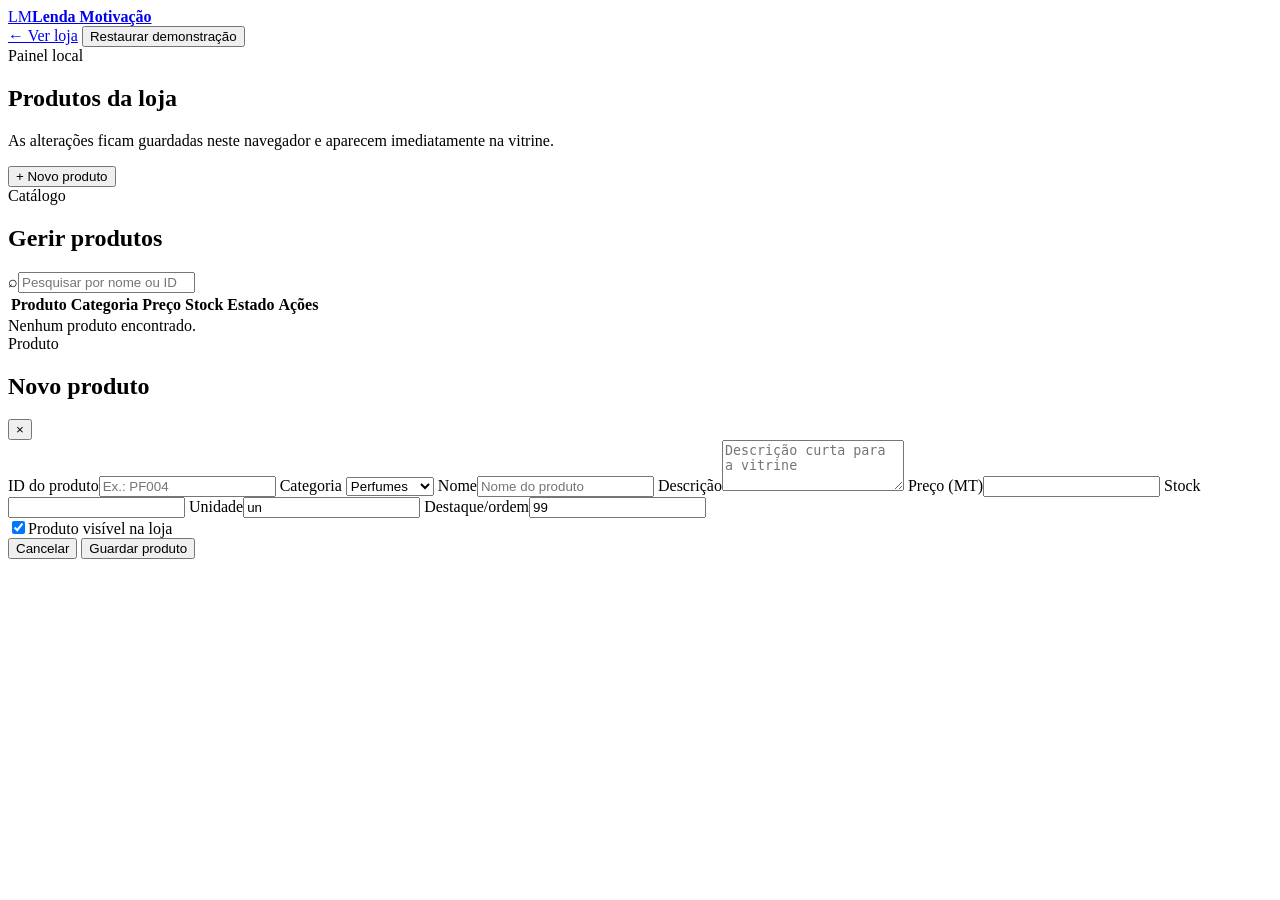
==== pages/admin.html @ 75908d4a "Cria painel administrativo da loja" ====
<!DOCTYPE html>
<html lang="pt-MZ">
<head>
  <meta charset="UTF-8" />
  <meta name="viewport" content="width=device-width, initial-scale=1.0" />
  <title>Painel — Lenda Motivação Store</title>
  <link rel="stylesheet" href="../css/admin.css" />
</head>
<body>
  <header class="admin-header">
    <div class="container header-inner">
      <a class="brand" href="../index.html"><span>LM</span><strong>Lenda Motivação</strong></a>
      <div class="header-actions">
        <a class="ghost-btn" href="../index.html">← Ver loja</a>
        <button class="danger-link" id="resetBtn" type="button">Restaurar demonstração</button>
      </div>
    </div>
  </header>

  <main class="container admin-main">
    <section class="intro">
      <div>
        <span class="eyebrow">Painel local</span>
        <h1>Produtos da loja</h1>
        <p>As alterações ficam guardadas neste navegador e aparecem imediatamente na vitrine.</p>
      </div>
      <button class="primary-btn" id="newProductBtn" type="button">+ Novo produto</button>
    </section>

    <section class="stats" id="stats"></section>

    <section class="panel">
      <div class="panel-head">
        <div>
          <span class="eyebrow">Catálogo</span>
          <h2>Gerir produtos</h2>
        </div>
        <label class="search-box"><span>⌕</span><input id="searchInput" type="search" placeholder="Pesquisar por nome ou ID..." /></label>
      </div>

      <div class="table-wrap">
        <table>
          <thead>
            <tr>
              <th>Produto</th>
              <th>Categoria</th>
              <th>Preço</th>
              <th>Stock</th>
              <th>Estado</th>
              <th>Ações</th>
            </tr>
          </thead>
          <tbody id="productRows"></tbody>
        </table>
      </div>
      <div class="empty hidden" id="emptyState">Nenhum produto encontrado.</div>
    </section>
  </main>

  <div class="modal-overlay" id="modalOverlay">
    <section class="modal" role="dialog" aria-modal="true" aria-labelledby="formTitle">
      <div class="modal-head">
        <div><span class="eyebrow">Produto</span><h2 id="formTitle">Novo produto</h2></div>
        <button class="close-btn" id="closeModalBtn" type="button">×</button>
      </div>

      <form id="productForm">
        <input type="hidden" id="originalId" />
        <div class="form-grid">
          <label>ID do produto<input id="productId" required maxlength="20" placeholder="Ex.: PF004" /></label>
          <label>Categoria
            <select id="category" required>
              <option value="perfumes">Perfumes</option>
              <option value="cremes">Cremes</option>
              <option value="acessorios">Acessórios</option>
              <option value="celulares">Celulares</option>
            </select>
          </label>
          <label class="span-2">Nome<input id="name" required maxlength="100" placeholder="Nome do produto" /></label>
          <label class="span-2">Descrição<textarea id="description" rows="3" maxlength="240" placeholder="Descrição curta para a vitrine"></textarea></label>
          <label>Preço (MT)<input id="price" type="number" min="0" step="1" required /></label>
          <label>Stock<input id="stock" type="number" min="0" step="1" required /></label>
          <label>Unidade<input id="unit" value="un" maxlength="10" /></label>
          <label>Destaque/ordem<input id="featured" type="number" min="1" step="1" value="99" /></label>
        </div>
        <label class="switch-row"><input id="active" type="checkbox" checked /><span>Produto visível na loja</span></label>
        <div class="form-actions">
          <button class="ghost-btn" id="cancelBtn" type="button">Cancelar</button>
          <button class="primary-btn" type="submit">Guardar produto</button>
        </div>
      </form>
    </section>
  </div>

  <div class="toast" id="toast"></div>
  <script src="../js/admin.js"></script>
</body>
</html>
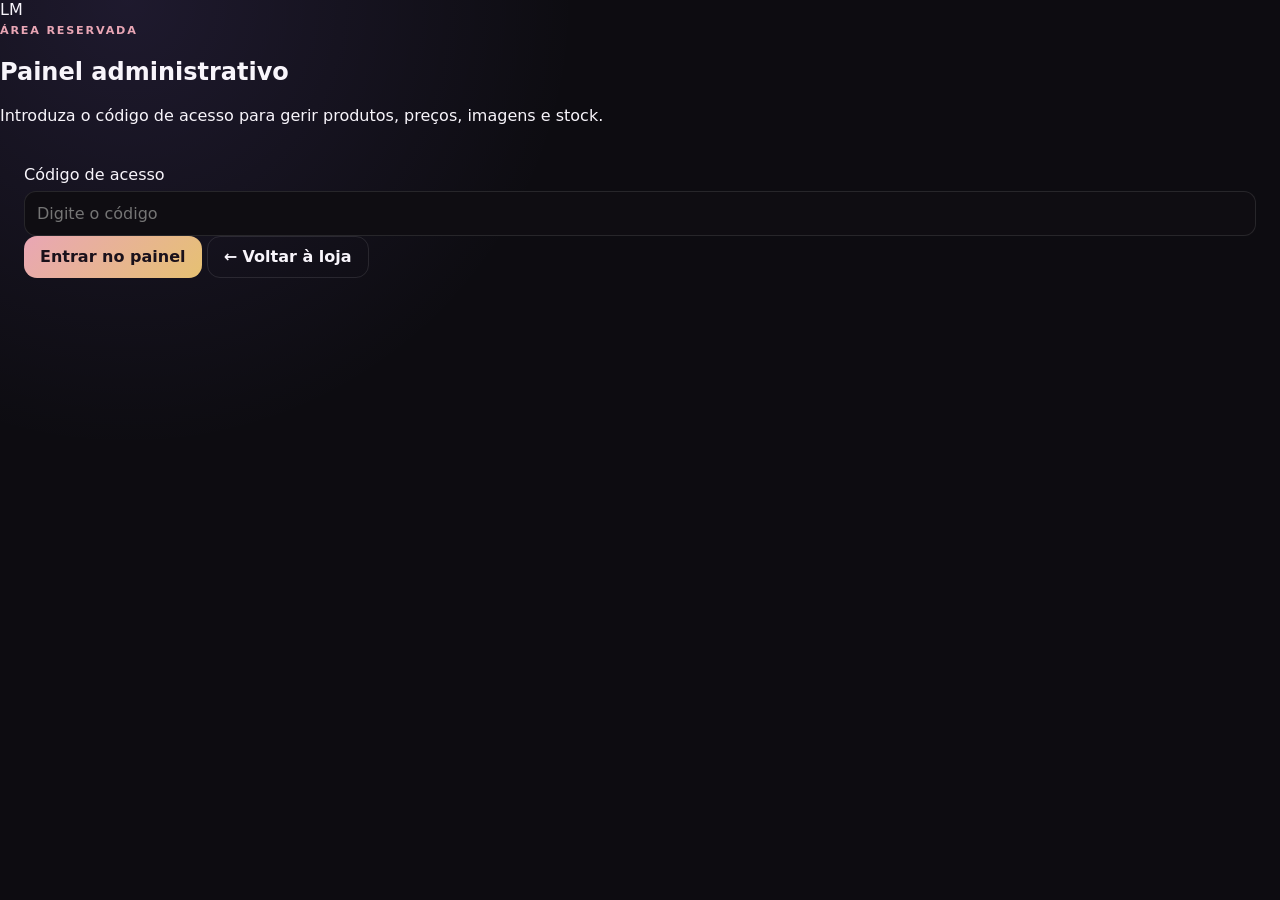
==== commit c8d2760a: "Protege painel admin e adiciona campo de imagem" ====
--- a/pages/admin.html
+++ b/pages/admin.html
@@ -5,94 +5,116 @@
   <meta name="viewport" content="width=device-width, initial-scale=1.0" />
   <title>Painel — Lenda Motivação Store</title>
   <link rel="stylesheet" href="../css/admin.css" />
+  <link rel="stylesheet" href="../css/admin-lock.css" />
 </head>
 <body>
-  <header class="admin-header">
-    <div class="container header-inner">
-      <a class="brand" href="../index.html"><span>LM</span><strong>Lenda Motivação</strong></a>
-      <div class="header-actions">
-        <a class="ghost-btn" href="../index.html">← Ver loja</a>
-        <button class="danger-link" id="resetBtn" type="button">Restaurar demonstração</button>
+  <section class="admin-lock" id="adminLock" aria-labelledby="loginTitle">
+    <div class="login-card">
+      <div class="login-brand">LM</div>
+      <span class="eyebrow">Área reservada</span>
+      <h1 id="loginTitle">Painel administrativo</h1>
+      <p>Introduza o código de acesso para gerir produtos, preços, imagens e stock.</p>
+      <form id="loginForm" class="login-form">
+        <label for="adminCode">Código de acesso</label>
+        <input id="adminCode" type="password" autocomplete="current-password" placeholder="Digite o código" required />
+        <div class="login-error hidden" id="loginError">Código incorreto.</div>
+        <button class="primary-btn" type="submit">Entrar no painel</button>
+        <a class="ghost-btn" href="../index.html">← Voltar à loja</a>
+      </form>
+    </div>
+  </section>
+
+  <div id="adminApp" class="hidden">
+    <header class="admin-header">
+      <div class="container header-inner">
+        <a class="brand" href="../index.html"><span>LM</span><strong>Lenda Motivação</strong></a>
+        <div class="header-actions">
+          <a class="ghost-btn" href="../index.html">← Ver loja</a>
+          <button class="ghost-btn" id="logoutBtn" type="button">Sair</button>
+          <button class="danger-link" id="resetBtn" type="button">Restaurar demonstração</button>
+        </div>
       </div>
+    </header>
+
+    <main class="container admin-main">
+      <section class="intro">
+        <div>
+          <span class="eyebrow">Painel local</span>
+          <h1>Produtos da loja</h1>
+          <p>As alterações ficam guardadas neste navegador e aparecem imediatamente na vitrine.</p>
+        </div>
+        <button class="primary-btn" id="newProductBtn" type="button">+ Novo produto</button>
+      </section>
+
+      <section class="stats" id="stats"></section>
+
+      <section class="panel">
+        <div class="panel-head">
+          <div>
+            <span class="eyebrow">Catálogo</span>
+            <h2>Gerir produtos</h2>
+          </div>
+          <label class="search-box"><span>⌕</span><input id="searchInput" type="search" placeholder="Pesquisar por nome ou ID..." /></label>
+        </div>
+
+        <div class="table-wrap">
+          <table>
+            <thead>
+              <tr>
+                <th>Produto</th>
+                <th>Categoria</th>
+                <th>Preço</th>
+                <th>Stock</th>
+                <th>Estado</th>
+                <th>Ações</th>
+              </tr>
+            </thead>
+            <tbody id="productRows"></tbody>
+          </table>
+        </div>
+        <div class="empty hidden" id="emptyState">Nenhum produto encontrado.</div>
+      </section>
+    </main>
+
+    <div class="modal-overlay" id="modalOverlay">
+      <section class="modal" role="dialog" aria-modal="true" aria-labelledby="formTitle">
+        <div class="modal-head">
+          <div><span class="eyebrow">Produto</span><h2 id="formTitle">Novo produto</h2></div>
+          <button class="close-btn" id="closeModalBtn" type="button">×</button>
+        </div>
+
+        <form id="productForm">
+          <input type="hidden" id="originalId" />
+          <div class="form-grid">
+            <label>ID do produto<input id="productId" required maxlength="20" placeholder="Ex.: PF004" /></label>
+            <label>Categoria
+              <select id="category" required>
+                <option value="perfumes">Perfumes</option>
+                <option value="cremes">Cremes</option>
+                <option value="acessorios">Acessórios</option>
+                <option value="celulares">Celulares</option>
+              </select>
+            </label>
+            <label class="span-2">Nome<input id="name" required maxlength="100" placeholder="Nome do produto" /></label>
+            <label class="span-2">Descrição<textarea id="description" rows="3" maxlength="240" placeholder="Descrição curta para a vitrine"></textarea></label>
+            <label class="span-2">Imagem real (URL)<input id="image" type="url" placeholder="https://..." /></label>
+            <label>Preço (MT)<input id="price" type="number" min="0" step="1" required /></label>
+            <label>Stock<input id="stock" type="number" min="0" step="1" required /></label>
+            <label>Unidade<input id="unit" value="un" maxlength="10" /></label>
+            <label>Destaque/ordem<input id="featured" type="number" min="1" step="1" value="99" /></label>
+          </div>
+          <label class="switch-row"><input id="active" type="checkbox" checked /><span>Produto visível na loja</span></label>
+          <div class="form-actions">
+            <button class="ghost-btn" id="cancelBtn" type="button">Cancelar</button>
+            <button class="primary-btn" type="submit">Guardar produto</button>
+          </div>
+        </form>
+      </section>
     </div>
-  </header>
 
-  <main class="container admin-main">
-    <section class="intro">
-      <div>
-        <span class="eyebrow">Painel local</span>
-        <h1>Produtos da loja</h1>
-        <p>As alterações ficam guardadas neste navegador e aparecem imediatamente na vitrine.</p>
-      </div>
-      <button class="primary-btn" id="newProductBtn" type="button">+ Novo produto</button>
-    </section>
-
-    <section class="stats" id="stats"></section>
-
-    <section class="panel">
-      <div class="panel-head">
-        <div>
-          <span class="eyebrow">Catálogo</span>
-          <h2>Gerir produtos</h2>
-        </div>
-        <label class="search-box"><span>⌕</span><input id="searchInput" type="search" placeholder="Pesquisar por nome ou ID..." /></label>
-      </div>
-
-      <div class="table-wrap">
-        <table>
-          <thead>
-            <tr>
-              <th>Produto</th>
-              <th>Categoria</th>
-              <th>Preço</th>
-              <th>Stock</th>
-              <th>Estado</th>
-              <th>Ações</th>
-            </tr>
-          </thead>
-          <tbody id="productRows"></tbody>
-        </table>
-      </div>
-      <div class="empty hidden" id="emptyState">Nenhum produto encontrado.</div>
-    </section>
-  </main>
-
-  <div class="modal-overlay" id="modalOverlay">
-    <section class="modal" role="dialog" aria-modal="true" aria-labelledby="formTitle">
-      <div class="modal-head">
-        <div><span class="eyebrow">Produto</span><h2 id="formTitle">Novo produto</h2></div>
-        <button class="close-btn" id="closeModalBtn" type="button">×</button>
-      </div>
-
-      <form id="productForm">
-        <input type="hidden" id="originalId" />
-        <div class="form-grid">
-          <label>ID do produto<input id="productId" required maxlength="20" placeholder="Ex.: PF004" /></label>
-          <label>Categoria
-            <select id="category" required>
-              <option value="perfumes">Perfumes</option>
-              <option value="cremes">Cremes</option>
-              <option value="acessorios">Acessórios</option>
-              <option value="celulares">Celulares</option>
-            </select>
-          </label>
-          <label class="span-2">Nome<input id="name" required maxlength="100" placeholder="Nome do produto" /></label>
-          <label class="span-2">Descrição<textarea id="description" rows="3" maxlength="240" placeholder="Descrição curta para a vitrine"></textarea></label>
-          <label>Preço (MT)<input id="price" type="number" min="0" step="1" required /></label>
-          <label>Stock<input id="stock" type="number" min="0" step="1" required /></label>
-          <label>Unidade<input id="unit" value="un" maxlength="10" /></label>
-          <label>Destaque/ordem<input id="featured" type="number" min="1" step="1" value="99" /></label>
-        </div>
-        <label class="switch-row"><input id="active" type="checkbox" checked /><span>Produto visível na loja</span></label>
-        <div class="form-actions">
-          <button class="ghost-btn" id="cancelBtn" type="button">Cancelar</button>
-          <button class="primary-btn" type="submit">Guardar produto</button>
-        </div>
-      </form>
-    </section>
+    <div class="toast" id="toast"></div>
   </div>
 
-  <div class="toast" id="toast"></div>
   <script src="../js/admin.js"></script>
 </body>
 </html>
--- a/css/admin.css
+++ b/css/admin.css
@@ -0,0 +1,12 @@
+:root {
+  --bg:#0d0c11; --panel:#17141c; --panel2:#201b26; --text:#f8f5fb; --muted:#aaa2af;
+  --line:rgba(255,255,255,.1); --accent:#e9a6b5; --gold:#e6c172; --danger:#ff7777; --green:#68d391;
+  --radius:22px; --max:1180px; --shadow:0 24px 70px rgba(0,0,0,.3);
+}
+*{box-sizing:border-box} body{margin:0;font-family:Inter,ui-sans-serif,system-ui,-apple-system,BlinkMacSystemFont,"Segoe UI",sans-serif;background:radial-gradient(circle at 10% 0,rgba(155,123,255,.12),transparent 28rem),var(--bg);color:var(--text);min-height:100vh} a{text-decoration:none;color:inherit} button,input,select,textarea{font:inherit} button{border:0}.hidden{display:none!important}.container{width:min(calc(100% - 32px),var(--max));margin-inline:auto}
+.admin-header{position:sticky;top:0;z-index:20;background:rgba(13,12,17,.88);backdrop-filter:blur(18px);border-bottom:1px solid var(--line)}.header-inner{min-height:72px;display:flex;align-items:center;justify-content:space-between;gap:20px}.brand{display:flex;align-items:center;gap:10px}.brand span{width:40px;height:40px;display:grid;place-items:center;border-radius:13px;background:linear-gradient(135deg,var(--gold),var(--accent));color:#1a111b;font-weight:900}.brand strong{letter-spacing:.05em}.header-actions{display:flex;gap:10px;align-items:center}.ghost-btn,.primary-btn,.danger-link{min-height:42px;padding:0 16px;border-radius:13px;cursor:pointer;font-weight:800}.ghost-btn{display:inline-flex;align-items:center;justify-content:center;color:var(--text);background:transparent;border:1px solid var(--line)}.primary-btn{color:#1a111b;background:linear-gradient(135deg,var(--accent),var(--gold))}.danger-link{color:var(--danger);background:transparent;border:1px solid rgba(255,119,119,.22)}
+.admin-main{padding:58px 0 80px}.intro{display:flex;align-items:end;justify-content:space-between;gap:28px;margin-bottom:28px}.eyebrow{color:var(--accent);text-transform:uppercase;letter-spacing:.16em;font-size:.7rem;font-weight:800}.intro h1,.panel-head h2,.modal-head h2{margin:7px 0 0;line-height:1;letter-spacing:-.04em}.intro h1{font-size:clamp(2.7rem,7vw,5rem)}.intro p{color:var(--muted);line-height:1.6;max-width:650px;margin:14px 0 0}
+.stats{display:grid;grid-template-columns:repeat(4,1fr);gap:14px;margin:26px 0}.stat{padding:20px;border-radius:18px;background:var(--panel);border:1px solid var(--line)}.stat small{display:block;color:var(--muted);font-size:.72rem;text-transform:uppercase;letter-spacing:.1em}.stat strong{display:block;margin-top:8px;font-size:1.8rem}
+.panel{border:1px solid var(--line);background:var(--panel);border-radius:var(--radius);overflow:hidden}.panel-head{display:flex;align-items:end;justify-content:space-between;gap:20px;padding:24px;border-bottom:1px solid var(--line)}.panel-head h2{font-size:2rem}.search-box{width:min(380px,100%);display:flex;align-items:center;gap:8px;padding:0 13px;border:1px solid var(--line);background:var(--bg);border-radius:13px}.search-box input{width:100%;min-height:42px;border:0;outline:0;color:var(--text);background:transparent}.search-box input::placeholder{color:#706a74}.table-wrap{overflow:auto}table{width:100%;border-collapse:collapse;min-width:800px}th,td{text-align:left;padding:15px 20px;border-bottom:1px solid var(--line)}th{color:var(--muted);font-size:.7rem;text-transform:uppercase;letter-spacing:.09em;background:rgba(255,255,255,.018)}td{font-size:.9rem}.product-cell strong{display:block}.product-cell small{display:block;color:var(--muted);margin-top:4px}.price{font-weight:800}.stock.low{color:var(--gold)}.stock.zero{color:var(--danger)}.status{display:inline-flex;padding:5px 9px;border-radius:999px;font-size:.72rem;font-weight:800}.status.on{color:#102016;background:rgba(104,211,145,.2)}.status.off{color:#3a1111;background:rgba(255,119,119,.2)}.actions{display:flex;gap:7px}.action-btn{min-height:34px;padding:0 10px;border-radius:9px;cursor:pointer;color:var(--text);background:var(--panel2);border:1px solid var(--line)}.action-btn.delete{color:var(--danger)}.empty{padding:45px;text-align:center;color:var(--muted)}
+.modal-overlay{position:fixed;inset:0;z-index:50;display:none;align-items:center;justify-content:center;padding:20px;background:rgba(0,0,0,.7)}.modal-overlay.active{display:flex}.modal{width:min(700px,100%);max-height:92vh;overflow:auto;border:1px solid var(--line);border-radius:24px;background:#151219;box-shadow:var(--shadow)}.modal-head{display:flex;justify-content:space-between;align-items:center;padding:22px 24px;border-bottom:1px solid var(--line)}.modal-head h2{font-size:2rem}.close-btn{width:40px;height:40px;border-radius:50%;cursor:pointer;color:var(--text);background:var(--panel2);font-size:1.4rem}form{padding:24px}.form-grid{display:grid;grid-template-columns:1fr 1fr;gap:16px}.form-grid label,.switch-row{color:var(--muted);font-size:.78rem;font-weight:700}.span-2{grid-column:1/-1}input,select,textarea{width:100%;margin-top:7px;color:var(--text);background:#0f0d12;border:1px solid var(--line);border-radius:12px;outline:0;padding:12px}input,select{min-height:44px}textarea{resize:vertical}input:focus,select:focus,textarea:focus{border-color:rgba(233,166,181,.6)}select option{background:#17131b}.switch-row{display:flex;align-items:center;gap:10px;margin-top:18px}.switch-row input{width:18px;height:18px;margin:0}.form-actions{display:flex;justify-content:flex-end;gap:10px;margin-top:24px}.toast{position:fixed;left:50%;bottom:24px;z-index:80;transform:translate(-50%,18px);padding:12px 17px;border-radius:999px;opacity:0;pointer-events:none;color:#171017;background:var(--accent);font-weight:800;box-shadow:var(--shadow);transition:.22s}.toast.active{opacity:1;transform:translate(-50%,0)}
+@media(max-width:850px){.stats{grid-template-columns:1fr 1fr}.intro{align-items:flex-start}.panel-head{display:block}.search-box{margin-top:18px;width:100%}}@media(max-width:600px){.container{width:min(calc(100% - 22px),var(--max))}.header-inner{align-items:center}.brand strong{display:none}.header-actions{gap:6px}.danger-link,.ghost-btn{padding:0 10px;font-size:.78rem}.admin-main{padding-top:38px}.intro{display:block}.intro .primary-btn{margin-top:20px;width:100%}.stats{grid-template-columns:1fr 1fr;gap:9px}.stat{padding:15px}.stat strong{font-size:1.45rem}.panel{border-radius:17px}.form-grid{grid-template-columns:1fr}.span-2{grid-column:auto}.modal{border-radius:18px}.form-actions{flex-direction:column-reverse}.form-actions button{width:100%}}
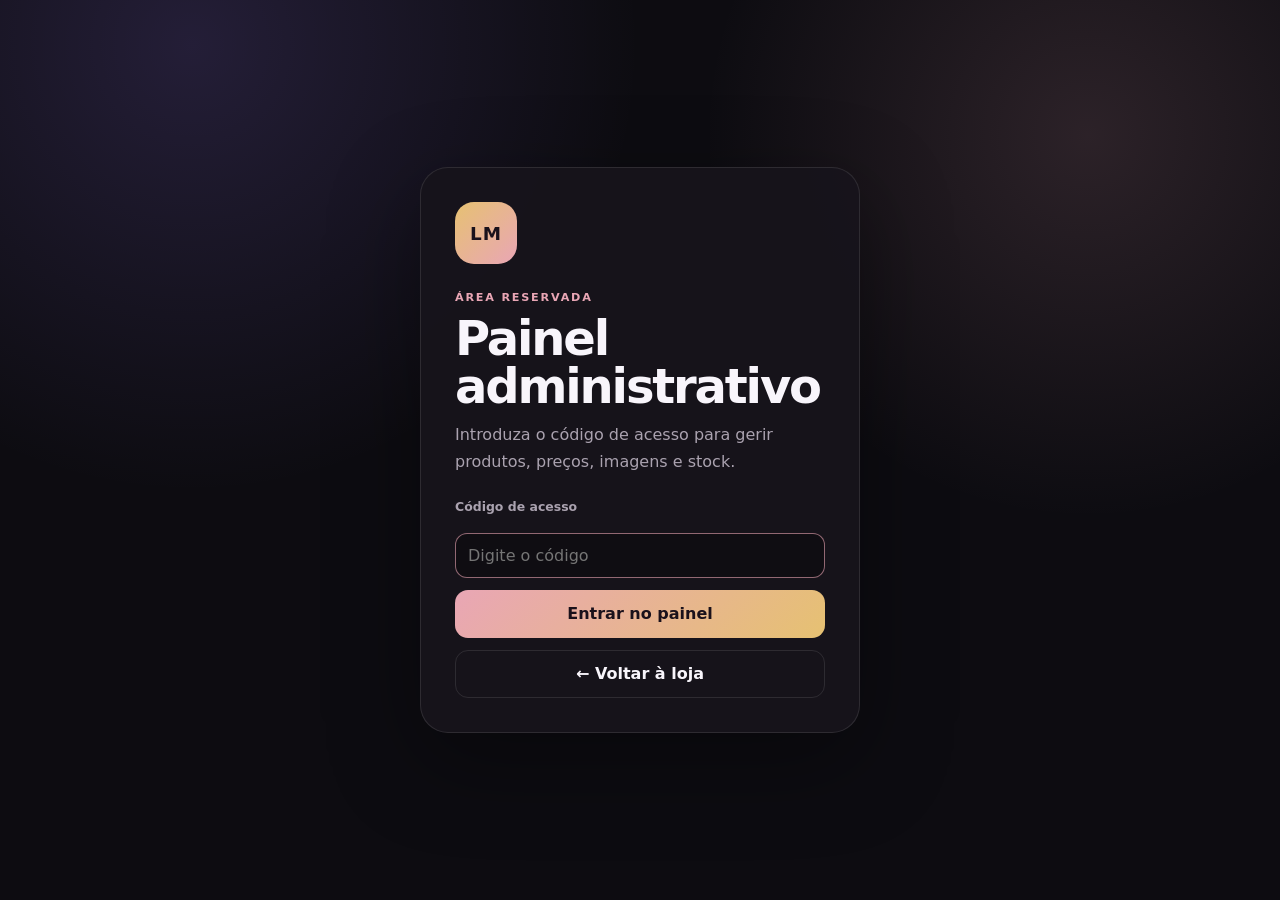
==== commit 9d553bf8: "Carrega catálogo ampliado no painel" ====
--- a/pages/admin.html
+++ b/pages/admin.html
@@ -116,5 +116,6 @@
   </div>
 
   <script src="../js/admin.js"></script>
+  <script src="../js/catalog-extra.js"></script>
 </body>
 </html>
--- a/css/admin-lock.css
+++ b/css/admin-lock.css
@@ -0,0 +1,31 @@
+.admin-lock{
+  min-height:100vh;
+  display:grid;
+  place-items:center;
+  padding:24px;
+  background:
+    radial-gradient(circle at 15% 5%,rgba(155,123,255,.16),transparent 28rem),
+    radial-gradient(circle at 85% 15%,rgba(233,166,181,.14),transparent 24rem),
+    #0d0c11;
+}
+.login-card{
+  width:min(440px,100%);
+  padding:34px;
+  border:1px solid rgba(255,255,255,.1);
+  border-radius:28px;
+  background:rgba(23,20,28,.96);
+  box-shadow:0 28px 90px rgba(0,0,0,.36);
+}
+.login-brand{
+  width:62px;height:62px;display:grid;place-items:center;margin-bottom:22px;
+  border-radius:19px;background:linear-gradient(135deg,#e6c172,#e9a6b5);
+  color:#1a111b;font-size:1.15rem;font-weight:900;letter-spacing:.05em;
+}
+.login-card h1{margin:9px 0 12px;font-size:clamp(2rem,7vw,3rem);line-height:1;letter-spacing:-.045em}
+.login-card p{margin:0 0 24px;color:#aaa2af;line-height:1.65}
+.login-form{padding:0;display:grid;gap:12px}
+.login-form label{color:#aaa2af;font-size:.78rem;font-weight:800}
+.login-form input{margin-top:7px}
+.login-form .primary-btn,.login-form .ghost-btn{width:100%;min-height:48px}
+.login-error{padding:10px 12px;border-radius:11px;color:#ff9a9a;background:rgba(255,119,119,.12);border:1px solid rgba(255,119,119,.2);font-size:.82rem;font-weight:700}
+@media(max-width:520px){.login-card{padding:26px 20px;border-radius:21px}}
